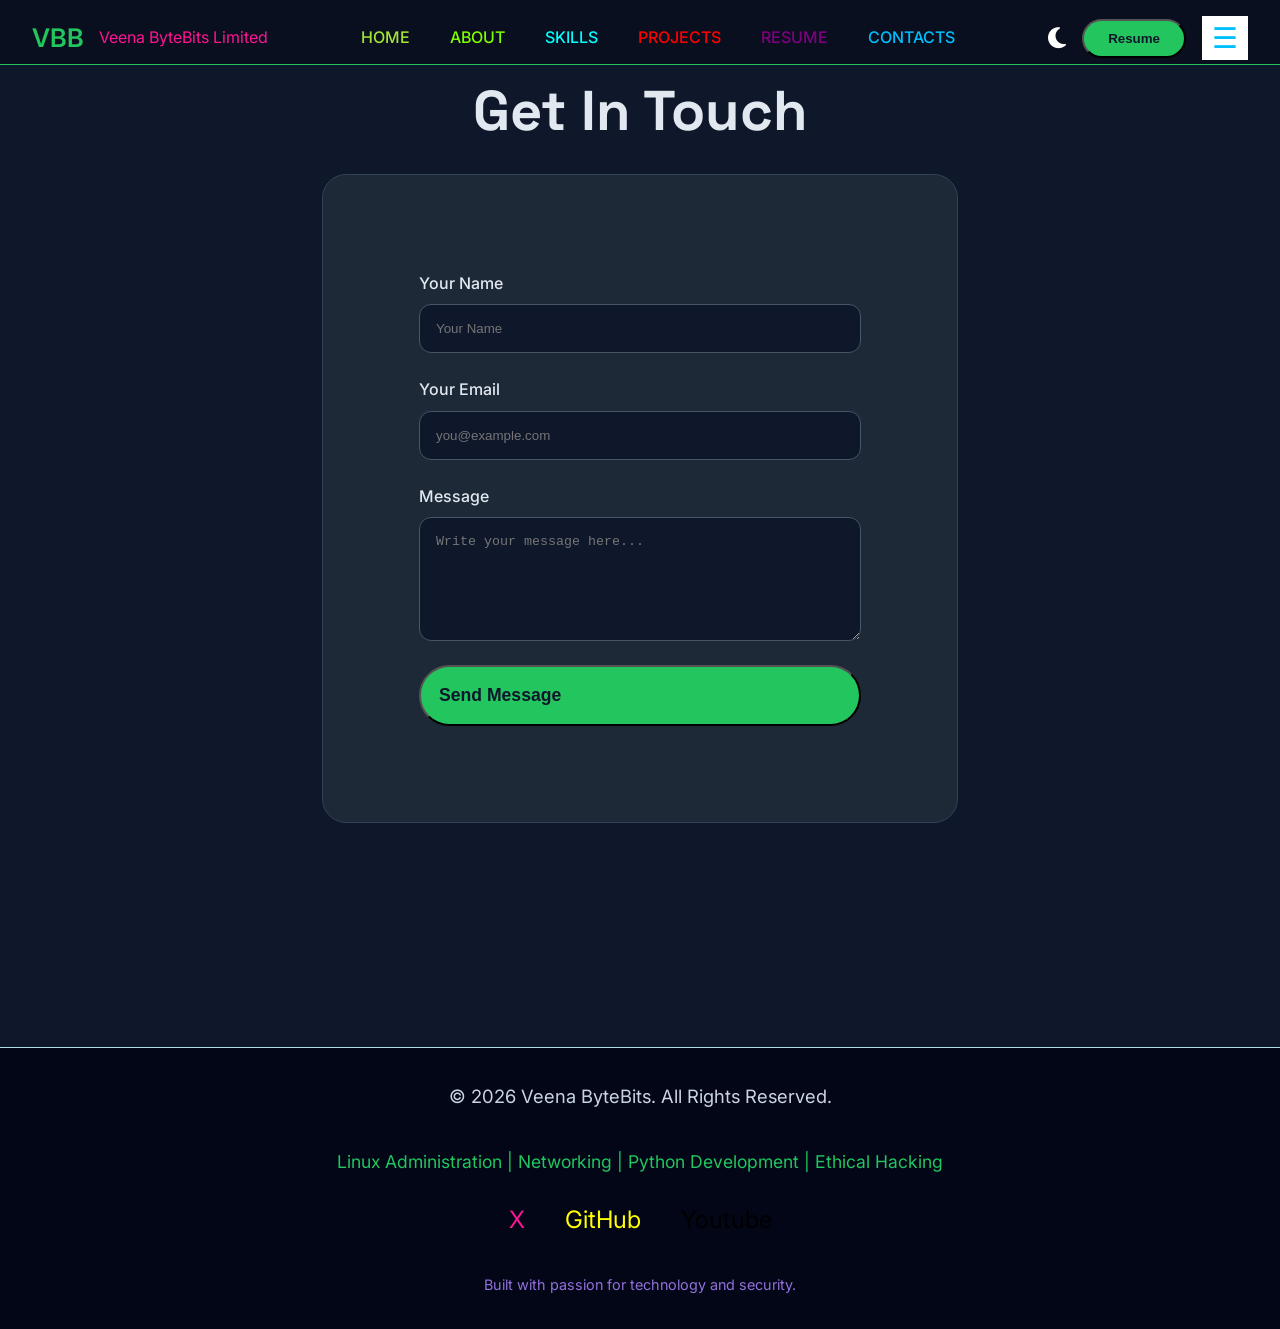
==== contacts.html @ 59d48c46 "Add files via upload" ====
<!DOCTYPE>
<html lang="en" data-theme="dark">
<head>
    <meta charset="UTF-8">
    <meta name="viewport" content="width-device-width, initial-scale=1.0">
    <title>Contacts - Veena ByteBits Limited</title>
    <link rel="stylesheet" href="styles.css">
    <link rel="stylesheet" href="https://cdnjs.cloudfare.com/ajax/libs/font-awesome/6.5.1/css/all.min.css">

</head>
<body>
<main style="max-width:700px; margin:0 auto; padding: 5rem 2rem;">
    <h1 class="heading-font fade-in" style="text-align: center; font-size: 3.5rem; margin-bottom: 2rem;">Get In
        Touch</h1>

    <form id="contact-form" class="card fade-in">
        <div style="margin-bottom: 1.5rem;">
            <label for="name" style="display:block; margin-bottom:8px; font-weight:500;">Your Name</label>
            <input type="text" id="name" placeholder="Your Name" required
                   style="width: 100%; padding:16px; background: var(--bg); border:1px solid #475569;border-radius: 12px; color: inherit;">

        </div>
        <div style="margin-bottom: 1.5rem;">
            <label for="email" style="display: block; margin-bottom: 8px; font-weight: 500;">Your Email</label>
            <input type="text" id="email" placeholder="you@example.com" required
                   style="width: 100%; padding: 16px; background: var(--bg);border:1px solid #475569;border-radius: 12px;color: inherit;">

        </div>
        <div style="margin-bottom: 1.5rem;">
            <label for="message" style="display: block; margin-bottom: 8px; font-weight: 500;">Message</label>
            <textarea id="message" rows="6" placeholder="Write your message here..." required
                      style="width: 100%; padding: 16px; background:var(--bg); border: 1px solid #475569; border-radius: 12px; color: inherit; resize:vertical;"></textarea>

        </div>

        <button type="submit" class="btn-primary" style="width: 100%;padding:18px;font-size: 1.1rem;">
            Send Message
        </button>
    </form>
</main>
<script src="script.js"></script>
<script>
    document.getElementById('contact-form').addEventListener('submit', function (e) {
        e.preventDefault();
        alert("Thank you! Your message has been received (This is a demo).");
        this.reset()

    });
</script>
</body>
</html>
---- styles.css ----
@import url('https://fonts.googleapis.com/css2?family=Inter:wght@400;500;600&family=Space+Grotesk:wght@500;600&display=swap');

:root {
    --primary: #22c55e;
    --bg: #0f172a;
    --card: #1e2937;
    --text: #e2e8f0;
    --text-light: #cbd5e1;
}

[data-theme="light"] {
    --bg: #f8fafc;
    --card: #ffffff;
    --text: #0f172a;
    --text-align: #475569;
}

* {
    margin: 0;
    padding: 0;
    box-sizing: border-box;
}

body {
    font-family: 'Inter', sans-serif;
    background: var(--bg);
    color: var(--text);
    line-height: 1.6;
}

.heading-font {
    font-family: 'Space Grotesk', sans-serif;
}

nav {
    position: fixed;
    top: 0;
    left: 0;
    right: 0;
    background: rgba(15, 23, 42, 0.98);
    backdrop-filter: blur(12px);
    border-bottom: 1px solid #334155;
    z-index: 1000;
}

[data-theme="light"] nav {
    background: rgba(248, 250, 252, 0.98);
    border-bottom: 1px solid #e2e8f0;
}

main {
    padding-top: 100px;
    min-height: calc(100vh - 200px);
    padding-left: 2rem;
    padding-right: 2rem;
    max-width: 1280px;
    margin: 0 auto;
}

.card {
    background: var(--card);
    border: 1px solid #334155;
    border-radius: 24px;
    padding: 2rem;
    transition: all 0.4s ease;

}

[data-theme="light"] .card {
    border-color: #e2e8f0;
}

h1, h2, h3 {
    color: var(--text);

}

p {
    color: var(--text-light);
    font-size: 1.1rem;
    line-height: 1.8;
}

.btn-primary {
    background: var(--primary);
    color: #0f172a;
    padding: 14px 32px;
    border-radius: 9999px;
    font-weight: 600;
    text-decoration: none;
    display: inline-flex;
    align-items: center;
    gap: 10px;
}

.btn-primary:hover {
    background: #86efac;
    transform: scale(1.05);
}

.fade-in.visible {
    opacity: 1;
    transform: translate(0);
}

@media (max-width: 768px) {
    .nav-links {
        display: none;
    }

    .mobile-menu-btn {
        display: block;
    }

}

main p {
    max-width: 100%;
    overflow-wrap: break-word;
    word-break: break-word;
    hyphens: auto;
    line-height: 1.8;
    margin-bottom: 0.5rem;
}

.card {
    padding: 6.0rem !important;
}

.heading-font {
    line-height: 1.1;
}

/*Fix Long words */
body {
    overflow-x: hidden;
}

.nav-link {
    position: relative;
    transition: color 0.3s;
}

.nav-link:after {
    content: '';
    position: absolute;
    width: 0;
    height: 2px;
    bottom: -4px;
    left: 0;
    background-color: black;
    transition: width 0.4s ease-in-out;
}

.nav-link:hover:after {
    width: 100%;

}

.nav-link:hover {
    color: #a3e635;
!important;
}

section {
    margin-top: 0 !important;
    padding-top: 0 !important;
}

nav {
    margin-top: 0;
}
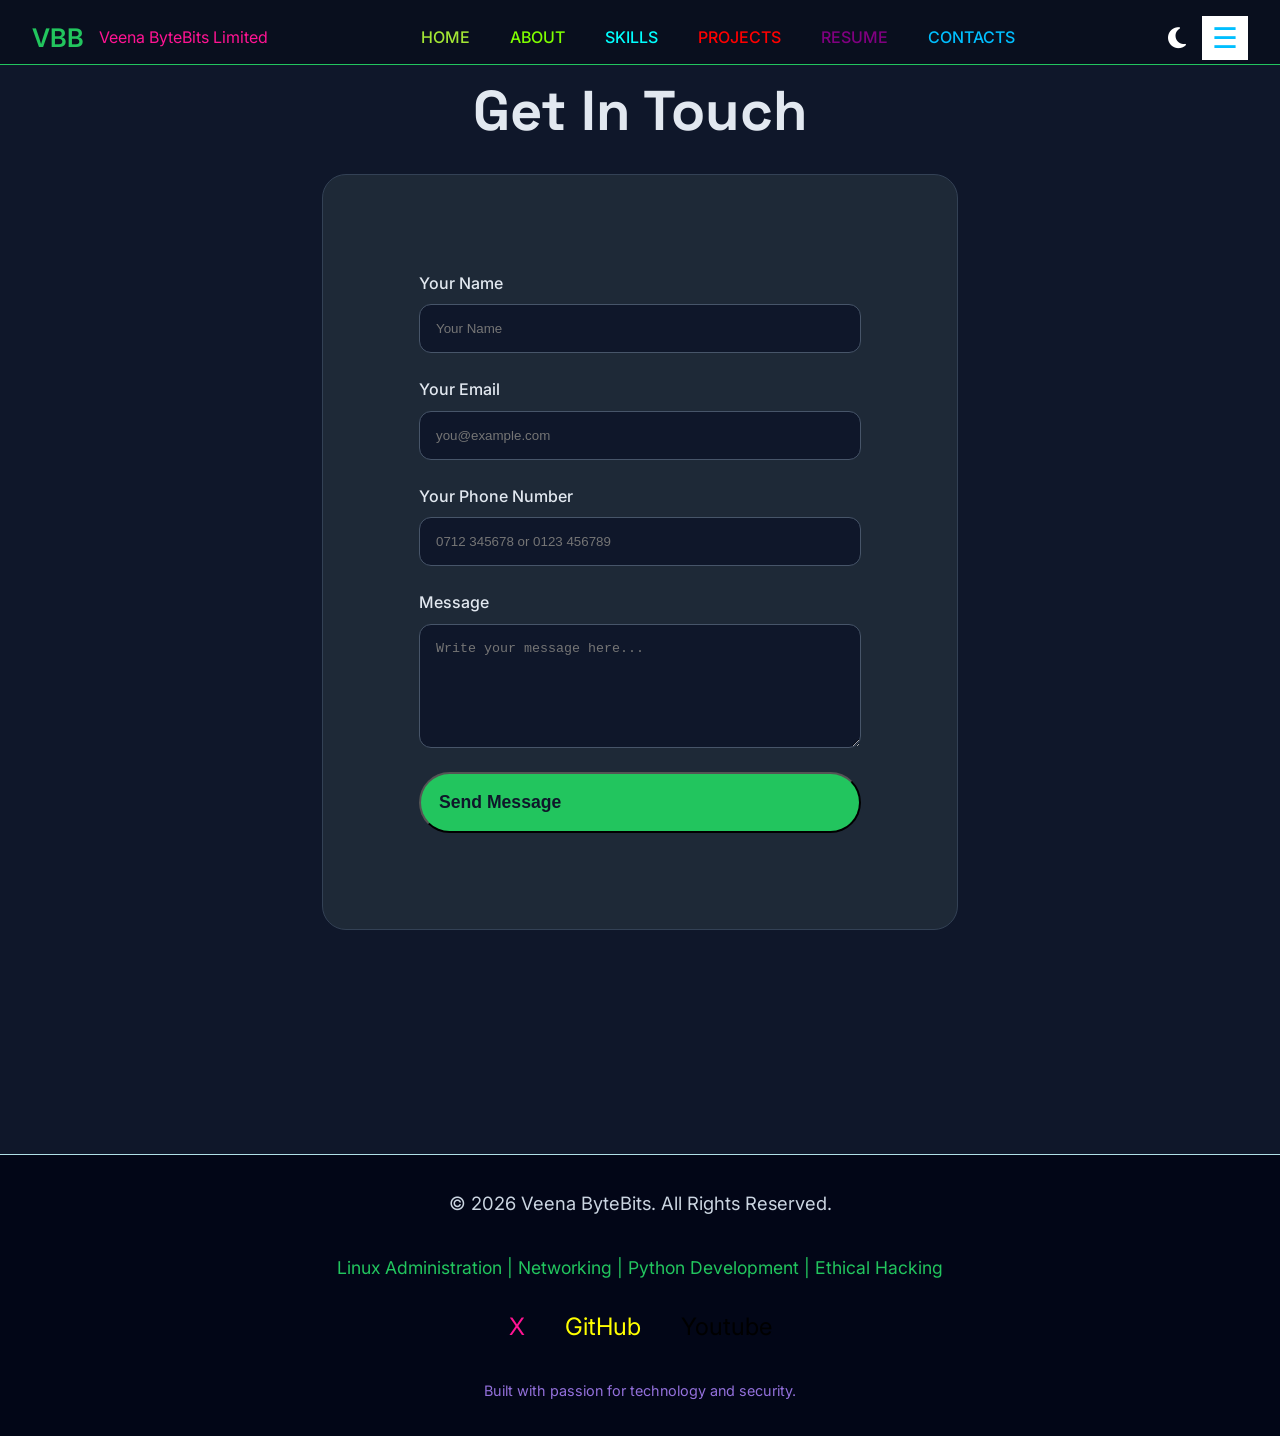
==== commit 41d2eacf: "Add files via upload" ====
--- a/contacts.html
+++ b/contacts.html
@@ -13,7 +13,7 @@
     <h1 class="heading-font fade-in" style="text-align: center; font-size: 3.5rem; margin-bottom: 2rem;">Get In
         Touch</h1>
 
-    <form id="contact-form" class="card fade-in">
+    <form id="contact-form" class="card fade-in" action="https://formspree.io/f/xqerazdl" method="post">
         <div style="margin-bottom: 1.5rem;">
             <label for="name" style="display:block; margin-bottom:8px; font-weight:500;">Your Name</label>
             <input type="text" id="name" placeholder="Your Name" required
@@ -26,6 +26,13 @@
                    style="width: 100%; padding: 16px; background: var(--bg);border:1px solid #475569;border-radius: 12px;color: inherit;">
 
         </div>
+
+        <div style="margin-bottom: 1.5rem;">
+            <label for="phone" style="display: block; margin-bottom: 8px; font-weight: 500;">Your Phone Number</label>
+            <input type="tel" id="phone" placeholder="0712 345678 or 0123 456789" required
+                   style="width: 100%; padding: 16px; background: var(--bg);border: 1px solid #475569;border-radius: 12px;color: inherit;">
+        </div>
+
         <div style="margin-bottom: 1.5rem;">
             <label for="message" style="display: block; margin-bottom: 8px; font-weight: 500;">Message</label>
             <textarea id="message" rows="6" placeholder="Write your message here..." required
@@ -42,7 +49,7 @@
 <script>
     document.getElementById('contact-form').addEventListener('submit', function (e) {
         e.preventDefault();
-        alert("Thank you! Your message has been received (This is a demo).");
+        alert("Thank you! Your message has been received successfully.");
         this.reset()
 
     });
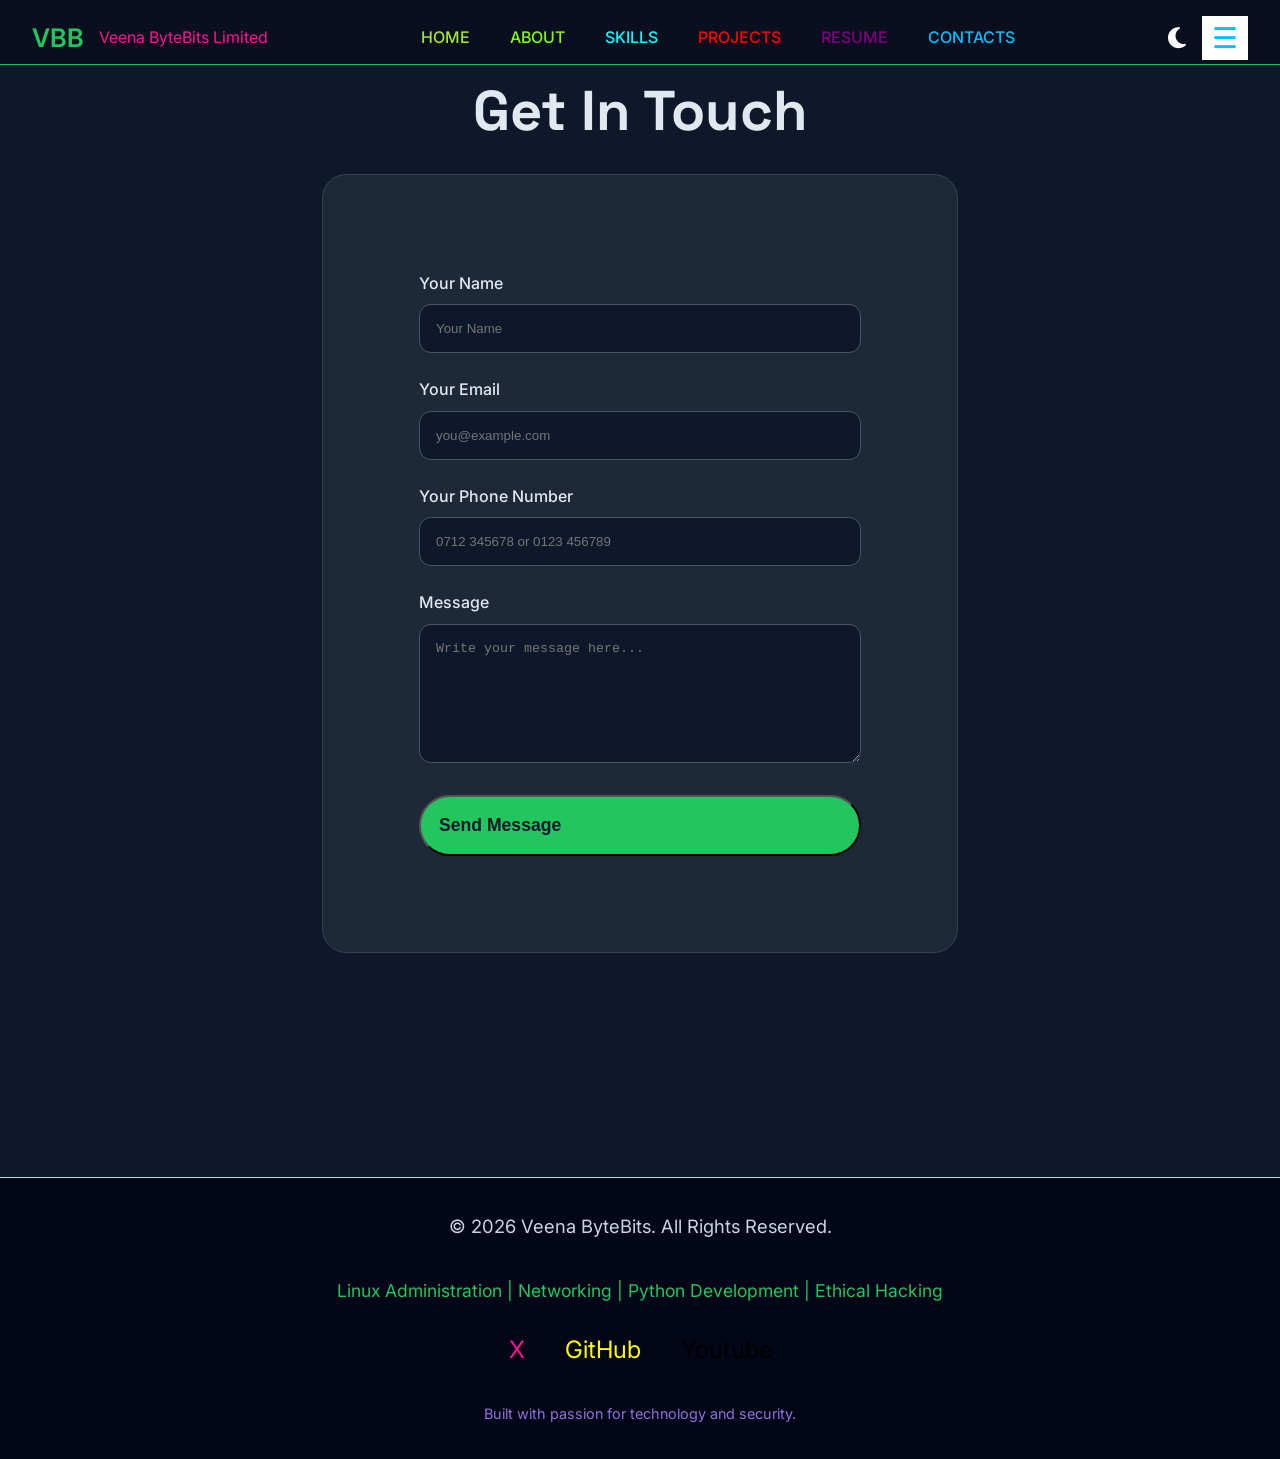
==== commit ae6d5b12: "Add files via upload" ====
--- a/contacts.html
+++ b/contacts.html
@@ -16,26 +16,26 @@
     <form id="contact-form" class="card fade-in" action="https://formspree.io/f/xqerazdl" method="post">
         <div style="margin-bottom: 1.5rem;">
             <label for="name" style="display:block; margin-bottom:8px; font-weight:500;">Your Name</label>
-            <input type="text" id="name" placeholder="Your Name" required
+            <input name="text" id="name" placeholder="Your Name" required
                    style="width: 100%; padding:16px; background: var(--bg); border:1px solid #475569;border-radius: 12px; color: inherit;">
 
         </div>
         <div style="margin-bottom: 1.5rem;">
             <label for="email" style="display: block; margin-bottom: 8px; font-weight: 500;">Your Email</label>
-            <input type="text" id="email" placeholder="you@example.com" required
+            <input name="text" id="email" placeholder="you@example.com" required
                    style="width: 100%; padding: 16px; background: var(--bg);border:1px solid #475569;border-radius: 12px;color: inherit;">
 
         </div>
 
         <div style="margin-bottom: 1.5rem;">
             <label for="phone" style="display: block; margin-bottom: 8px; font-weight: 500;">Your Phone Number</label>
-            <input type="tel" id="phone" placeholder="0712 345678 or 0123 456789" required
+            <input name="tel" id="phone" placeholder="0712 345678 or 0123 456789" required
                    style="width: 100%; padding: 16px; background: var(--bg);border: 1px solid #475569;border-radius: 12px;color: inherit;">
         </div>
 
-        <div style="margin-bottom: 1.5rem;">
+        <div style="margin-bottom: 2rem;">
             <label for="message" style="display: block; margin-bottom: 8px; font-weight: 500;">Message</label>
-            <textarea id="message" rows="6" placeholder="Write your message here..." required
+            <textarea name="message" id="message" rows="7" placeholder="Write your message here..." required
                       style="width: 100%; padding: 16px; background:var(--bg); border: 1px solid #475569; border-radius: 12px; color: inherit; resize:vertical;"></textarea>
 
         </div>
